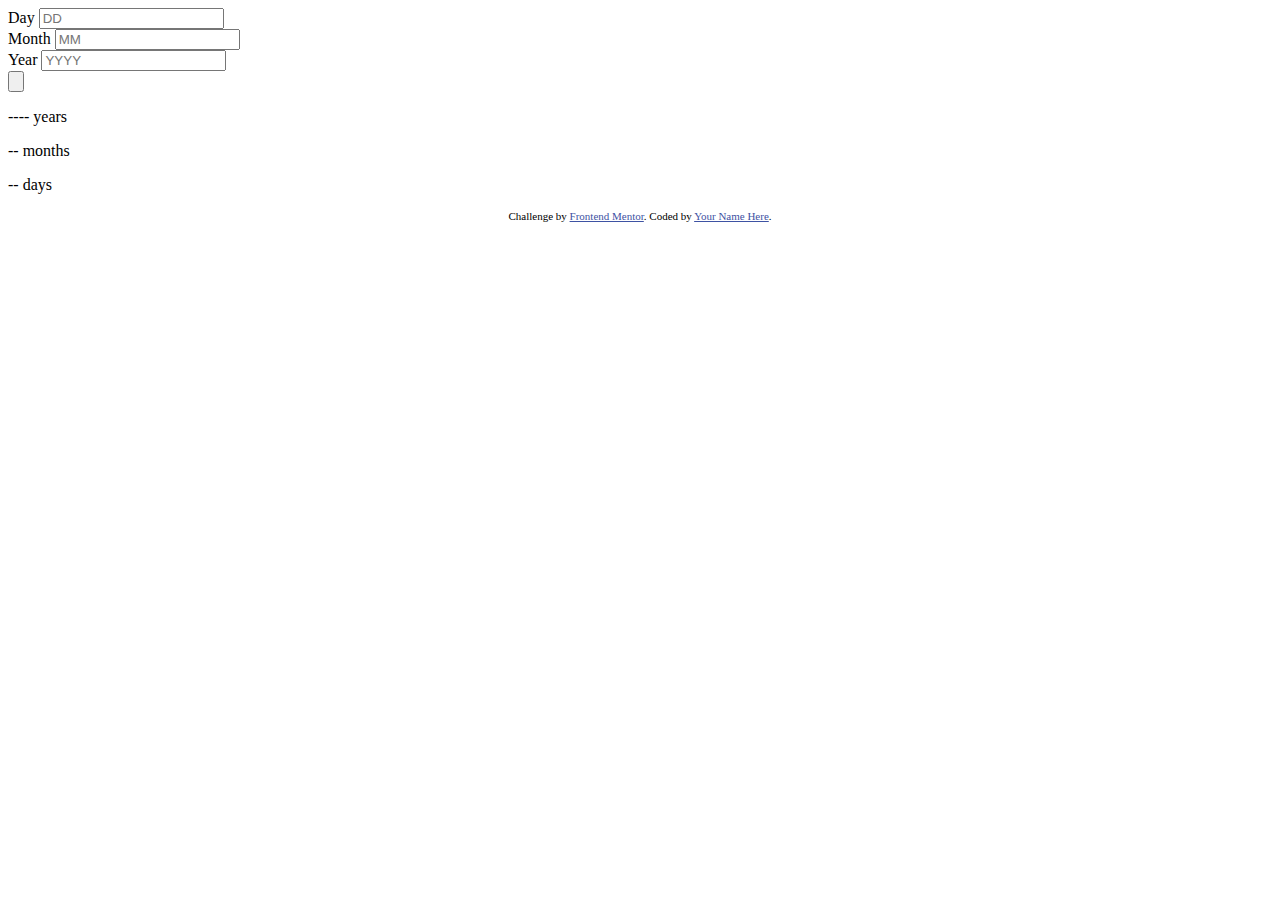
==== age-calculator-app-main/index.html @ 4e8ef665 "initial schematic for html" ====
<!DOCTYPE html>
<html lang="en">

<head>
  <meta charset="UTF-8">
  <meta name="viewport" content="width=device-width, initial-scale=1.0">
  <!-- displays site properly based on user's device -->

  <link rel="icon" type="image/png" sizes="32x32" href="./assets/images/favicon-32x32.png">

  <title>Frontend Mentor | Age calculator app</title>

  <!-- Feel free to remove these styles or customise in your own stylesheet 👍 -->
  <style>
    .attribution {
      font-size: 11px;
      text-align: center;
    }

    .attribution a {
      color: hsl(228, 45%, 44%);
    }
  </style>
</head>

<body>
  <main>
    <div class="content">
      <form action="">
        <div class="input-group">
          <label for="day-input">Day</label>
          <input type="text" inputmode="numeric" pattern="[0-9\s]{1,12}" name="day" id="day-input" placeholder="DD" maxlength="2">
        </div>
        <div class="input-group">
          <label for="month-input">Month</label>
          <input type="text" inputmode="numeric" pattern="[0-9\s]{1,12}" name="month" id="month-input" placeholder="MM" maxlength="2">
        </div>
        <div class="input-group">
          <label for="year-input">Year</label>
          <input type="text" inputmode="numeric" pattern="[0-9\s]{1,12}" name="year" id="year-input" placeholder="YYYY" maxlength="4">
        </div>
        <input type="submit" value="">
      </form>
      <p id="years"><span>----</span> years</p>
      <p id="months"><span>--</span> months</p>
      <p id="days"><span>--</span> days</p>
    </div>
  </main>

  <footer class="attribution">
    Challenge by <a href="https://www.frontendmentor.io?ref=challenge" target="_blank">Frontend Mentor</a>.
    Coded by <a href="#">Your Name Here</a>.
  </footer>
</body>

</html>
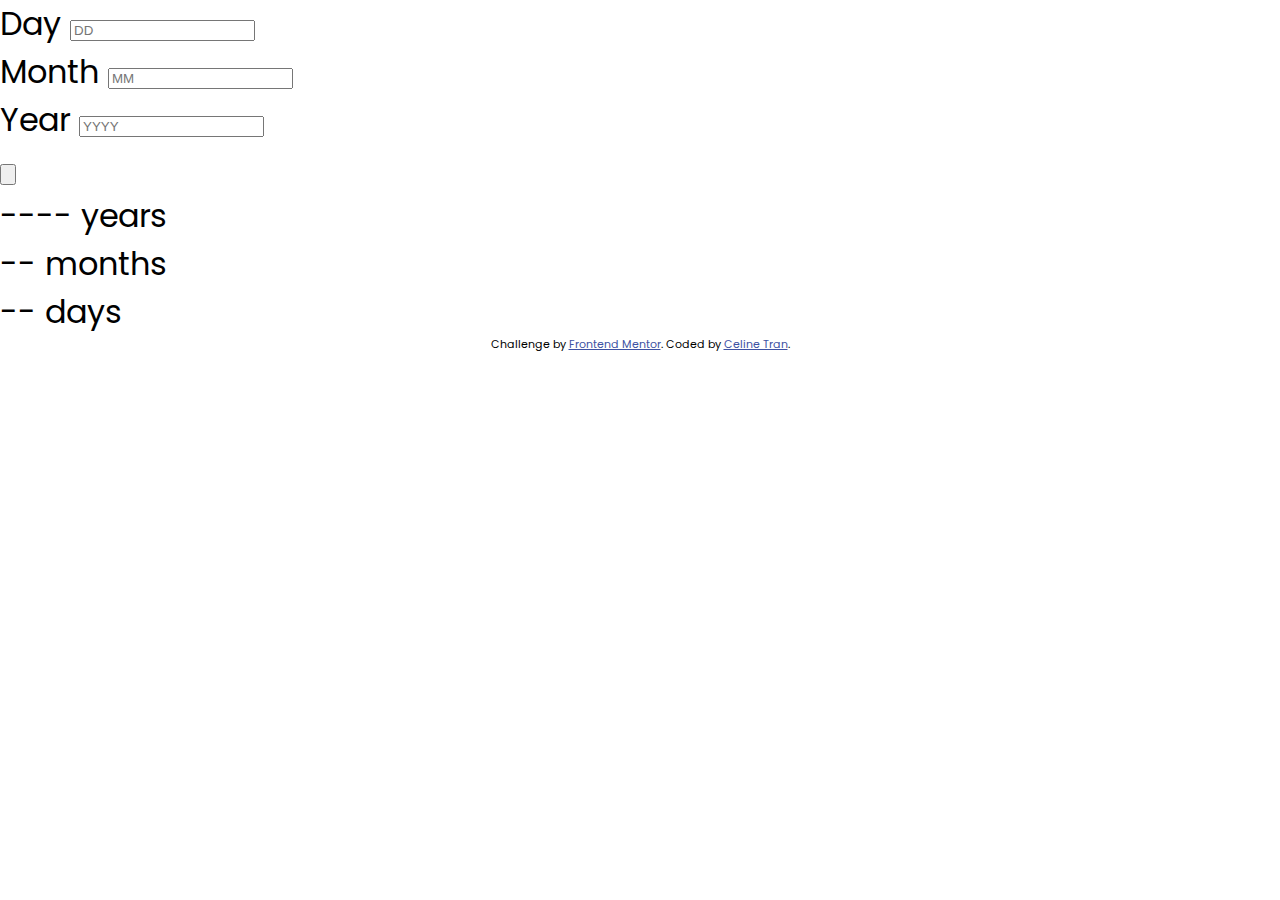
==== commit 93aed416: "reset styling and added predefined styling" ====
--- a/age-calculator-app-main/index.html
+++ b/age-calculator-app-main/index.html
@@ -7,6 +7,7 @@
   <!-- displays site properly based on user's device -->
 
   <link rel="icon" type="image/png" sizes="32x32" href="./assets/images/favicon-32x32.png">
+  <link rel="stylesheet" href="style.css">
 
   <title>Frontend Mentor | Age calculator app</title>
 
@@ -49,7 +50,7 @@
 
   <footer class="attribution">
     Challenge by <a href="https://www.frontendmentor.io?ref=challenge" target="_blank">Frontend Mentor</a>.
-    Coded by <a href="#">Your Name Here</a>.
+    Coded by <a href="#">Celine Tran</a>.
   </footer>
 </body>
 
--- a/age-calculator-app-main/style.css
+++ b/age-calculator-app-main/style.css
@@ -0,0 +1,56 @@
+/* Variables */
+@font-face {
+    font-family: "Poppins-Bold";
+    src: url("assets\\fonts\\Poppins-Bold.ttf");
+}
+
+@font-face {
+    font-family: "Poppins-BoldItalic";
+    src: url("assets\\fonts\\Poppins-BoldItalic.ttf");
+}
+
+@font-face {
+    font-family: "Poppins-ExtraBold";
+    src: url("assets\\fonts\\Poppins-ExtraBold.ttf");
+}
+
+@font-face {
+    font-family: "Poppins-ExtraBoldItalic";
+    src: url("assets\\fonts\\Poppins-ExtraBoldItalic.ttf");
+}
+
+@font-face {
+    font-family: "Poppins-Italic";
+    src: url("assets\\fonts\\Poppins-Italic.ttf");
+}
+
+@font-face {
+    font-family: "Poppins";
+    src: url("assets\\fonts\\Poppins-Regular.ttf");
+}
+
+:root {
+    --purple: hsl(259, 100%, 65%);
+    --light-red: hsl(0, 100%, 67%);
+    --white: hsl(0, 0%, 100%);
+    --off-white: hsl(0, 0%, 94%);
+    --light-grey: hsl(0, 0%, 86%);
+    --smokey-grey: hsl(0, 1%, 44%);
+    --off-black: hsl(0, 0%, 8%);
+}
+
+
+/* Reset Styling */
+*, ::before, ::after {
+    box-sizing: border-box;
+}
+
+* {
+    margin: 0;
+}
+
+/* General Components */
+body {
+    font-family: "Poppins", Arial, Helvetica, sans-serif;
+    font-size: 32px;
+}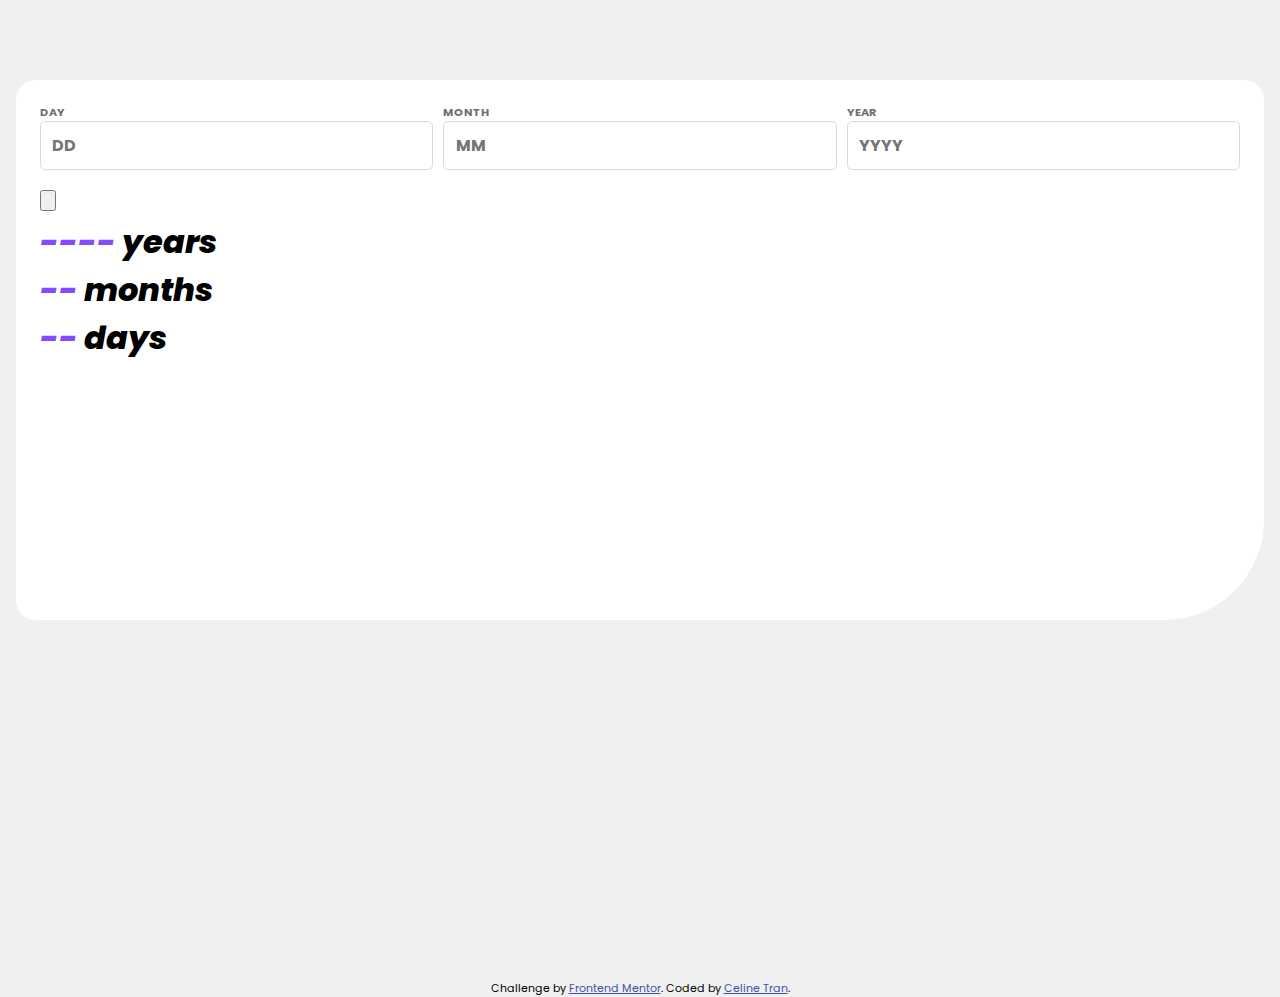
==== commit 9f0328c8: "input and result styling" ====
--- a/age-calculator-app-main/index.html
+++ b/age-calculator-app-main/index.html
@@ -28,17 +28,22 @@
   <main>
     <div class="content">
       <form action="">
-        <div class="input-group">
-          <label for="day-input">Day</label>
-          <input type="text" inputmode="numeric" pattern="[0-9\s]{1,12}" name="day" id="day-input" placeholder="DD" maxlength="2">
-        </div>
-        <div class="input-group">
-          <label for="month-input">Month</label>
-          <input type="text" inputmode="numeric" pattern="[0-9\s]{1,12}" name="month" id="month-input" placeholder="MM" maxlength="2">
-        </div>
-        <div class="input-group">
-          <label for="year-input">Year</label>
-          <input type="text" inputmode="numeric" pattern="[0-9\s]{1,12}" name="year" id="year-input" placeholder="YYYY" maxlength="4">
+        <div class="date-input">
+          <div class="input-group">
+            <label for="day-input">Day</label>
+            <input type="text" inputmode="numeric" pattern="[0-9\s]{1,12}" name="day" id="day-input" placeholder="DD"
+              maxlength="2" size="4">
+          </div>
+          <div class="input-group">
+            <label for="month-input">Month</label>
+            <input type="text" inputmode="numeric" pattern="[0-9\s]{1,12}" name="month" id="month-input"
+              placeholder="MM" maxlength="2" size="4">
+          </div>
+          <div class="input-group">
+            <label for="year-input">Year</label>
+            <input type="text" inputmode="numeric" pattern="[0-9\s]{1,12}" name="year" id="year-input"
+              placeholder="YYYY" maxlength="4" size="4">
+          </div>
         </div>
         <input type="submit" value="">
       </form>
--- a/age-calculator-app-main/style.css
+++ b/age-calculator-app-main/style.css
@@ -53,4 +53,61 @@
 body {
     font-family: "Poppins", Arial, Helvetica, sans-serif;
     font-size: 32px;
-}+    background-color: var(--off-white);
+}
+
+main {
+    width: 100vw;
+    height: 100vh;
+}
+
+.content {
+    height: 60%;
+    background-color: var(--white);
+    margin: 5rem 1rem;
+    padding: 1.5rem;
+    border-radius: 20px 20px 100px 20px;
+}
+
+/* Inputs */
+.date-input {
+    display: flex;
+    justify-content: space-between;
+    gap: 10px;
+}
+
+.input-group {
+    width: 100%;
+    display: flex;
+    flex-direction: column;
+}
+
+.input-group label {
+    font-size: 0.7rem;
+    text-transform: uppercase;
+    font-family: "Poppins-Bold";
+    color: var(--smokey-grey);
+}
+
+.input-group input[type="text"] {
+    font-size: 1rem;
+    font-family: "Poppins-Bold";
+    width: 100%;
+    padding: 0.7em;
+    border: 1px solid var(--light-grey);
+    border-radius: 5px;
+}
+
+.input-group input[type="submit"] {
+    width: 100%;
+    height: 0;
+}
+
+/* Results */
+p {
+    font-family: "Poppins-ExtraBoldItalic";
+}
+
+p span {
+    color: var(--purple);
+} 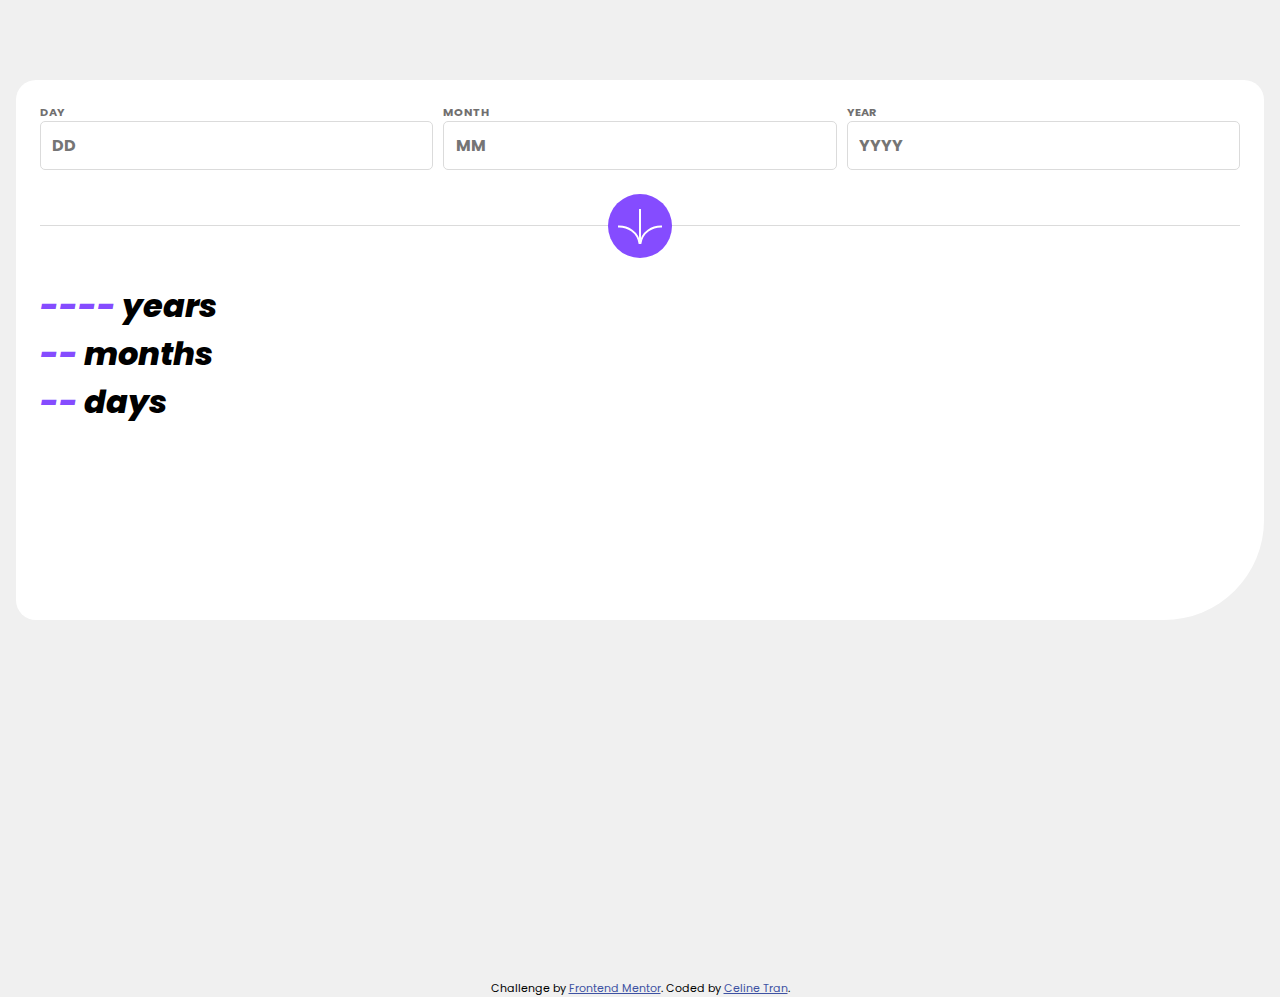
==== commit 7eb14f64: "create sumbit button" ====
--- a/age-calculator-app-main/index.html
+++ b/age-calculator-app-main/index.html
@@ -45,7 +45,9 @@
               placeholder="YYYY" maxlength="4" size="4">
           </div>
         </div>
-        <input type="submit" value="">
+        <div class="submit-container">
+          <button type="submit" class="submit-btn"></button>
+        </div>
       </form>
       <p id="years"><span>----</span> years</p>
       <p id="months"><span>--</span> months</p>
--- a/age-calculator-app-main/style.css
+++ b/age-calculator-app-main/style.css
@@ -39,9 +39,10 @@
     --off-black: hsl(0, 0%, 8%);
 }
 
-
 /* Reset Styling */
-*, ::before, ::after {
+*,
+::before,
+::after {
     box-sizing: border-box;
 }
 
@@ -68,6 +69,7 @@
     padding: 1.5rem;
     border-radius: 20px 20px 100px 20px;
 }
+
 
 /* Inputs */
 .date-input {
@@ -98,9 +100,45 @@
     border-radius: 5px;
 }
 
-.input-group input[type="submit"] {
+/* Button */
+.submit-container {
     width: 100%;
-    height: 0;
+    margin: 1.5rem 0;
+    position: relative;
+    display: flex;
+    justify-content: center;
+    align-items: center;
+}
+
+.submit-container::before {
+    content: '';
+    width: 100%;
+    border-bottom: 1px solid var(--light-grey);
+    position: absolute;
+    bottom: 50%;
+    z-index: 1;
+}
+
+.submit-btn {
+    all: unset;
+    border-radius: 9999px;
+    background-color: var(--purple);
+    width: 4rem;
+    height: 4rem;
+    position: relative;
+    z-index: 2;
+}
+
+.submit-btn::after {
+    content: "";
+    background-image: url("assets\\images\\icon-arrow.svg");
+    background-position: center;
+    background-repeat: no-repeat;
+    display: block;
+    position: relative;
+    text-align: center;
+    margin: auto;
+    height: 55%;
 }
 
 /* Results */
@@ -110,4 +148,4 @@
 
 p span {
     color: var(--purple);
-} +}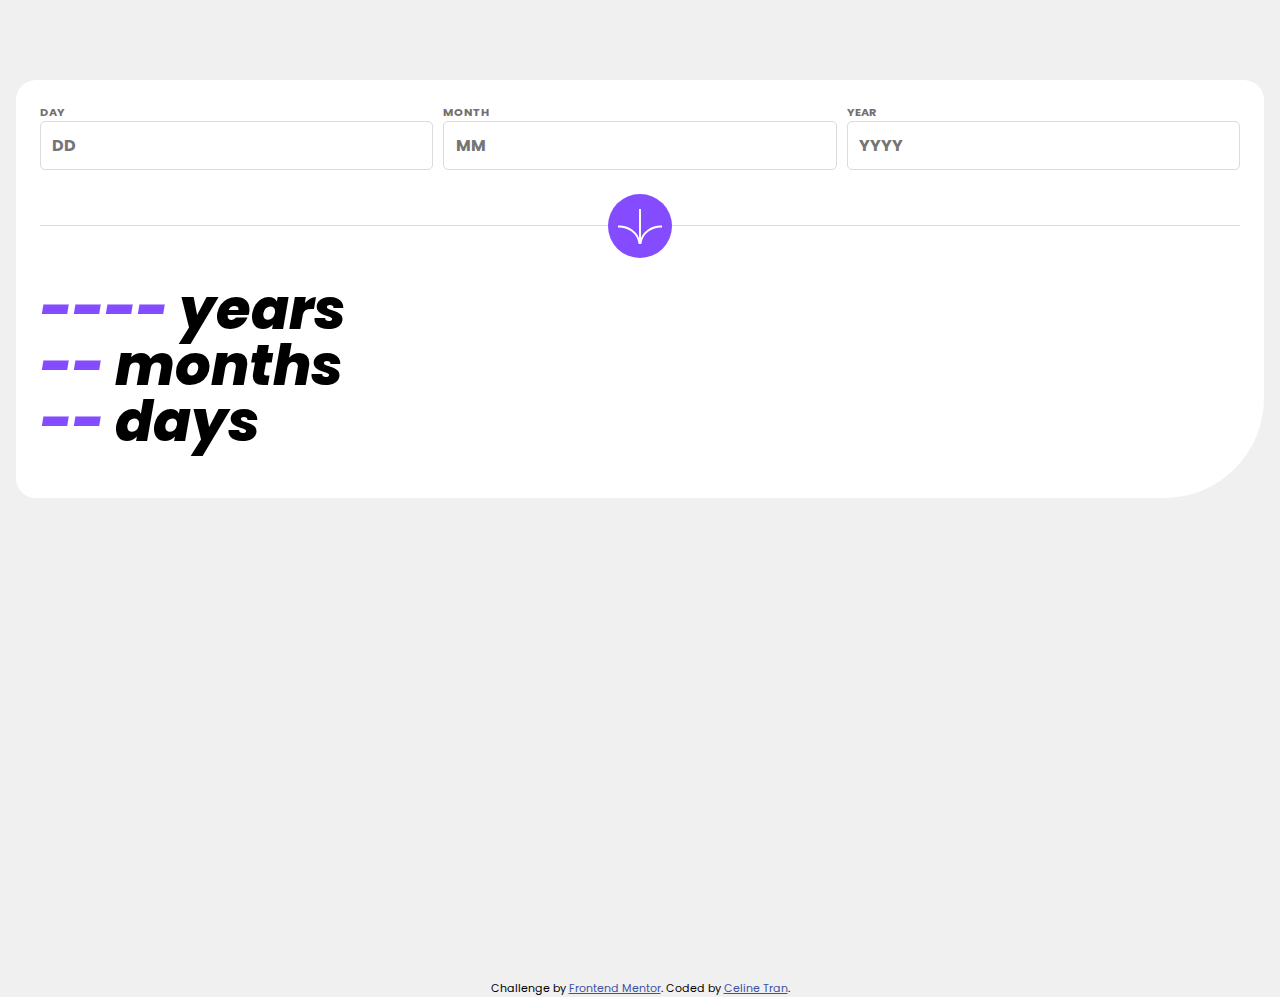
==== commit d0f34c5d: "change label color to red if error" ====
--- a/age-calculator-app-main/index.html
+++ b/age-calculator-app-main/index.html
@@ -8,6 +8,7 @@
 
   <link rel="icon" type="image/png" sizes="32x32" href="./assets/images/favicon-32x32.png">
   <link rel="stylesheet" href="style.css">
+  
 
   <title>Frontend Mentor | Age calculator app</title>
 
@@ -27,31 +28,31 @@
 <body>
   <main>
     <div class="content">
-      <form action="">
+      <form action="" id="age-calc-form">
         <div class="date-input">
           <div class="input-group">
-            <label for="day-input">Day</label>
-            <input type="text" inputmode="numeric" pattern="[0-9\s]{1,12}" name="day" id="day-input" placeholder="DD"
+            <label id="day-label" class="input-label" for="day-input">Day</label>
+            <input type="text" inputmode="numeric" pattern="[0-9\s]{1,12}" name="day" id="day-input" class="input-text" placeholder="DD"
               maxlength="2" size="4">
           </div>
           <div class="input-group">
-            <label for="month-input">Month</label>
-            <input type="text" inputmode="numeric" pattern="[0-9\s]{1,12}" name="month" id="month-input"
+            <label id="month-label" class="input-label" for="month-input">Month</label>
+            <input type="text" inputmode="numeric" pattern="[0-9\s]{1,12}" name="month" id="month-input" class="input-text"
               placeholder="MM" maxlength="2" size="4">
           </div>
           <div class="input-group">
-            <label for="year-input">Year</label>
-            <input type="text" inputmode="numeric" pattern="[0-9\s]{1,12}" name="year" id="year-input"
+            <label id="year-label" class="input-label" for="year-input">Year</label>
+            <input type="text" inputmode="numeric" pattern="[0-9\s]{1,12}" name="year" id="year-input" class="input-text"
               placeholder="YYYY" maxlength="4" size="4">
           </div>
         </div>
-        <div class="submit-container">
-          <button type="submit" class="submit-btn"></button>
-        </div>
       </form>
-      <p id="years"><span>----</span> years</p>
-      <p id="months"><span>--</span> months</p>
-      <p id="days"><span>--</span> days</p>
+      <div class="submit-container">
+        <button class="submit-btn" onclick="calculateAge()"></button>
+      </div>
+      <p><span id="years">----</span> years</p>
+      <p><span id="months">--</span> months</p>
+      <p><span id="days">--</span> days</p>
     </div>
   </main>
 
@@ -59,6 +60,8 @@
     Challenge by <a href="https://www.frontendmentor.io?ref=challenge" target="_blank">Frontend Mentor</a>.
     Coded by <a href="#">Celine Tran</a>.
   </footer>
+
+  <script src="index.js"></script>
 </body>
 
 </html>--- a/age-calculator-app-main/style.css
+++ b/age-calculator-app-main/style.css
@@ -63,10 +63,11 @@
 }
 
 .content {
-    height: 60%;
+    height: auto;
     background-color: var(--white);
     margin: 5rem 1rem;
     padding: 1.5rem;
+    padding-bottom: 3rem;
     border-radius: 20px 20px 100px 20px;
 }
 
@@ -84,14 +85,14 @@
     flex-direction: column;
 }
 
-.input-group label {
+.input-label {
     font-size: 0.7rem;
     text-transform: uppercase;
     font-family: "Poppins-Bold";
     color: var(--smokey-grey);
 }
 
-.input-group input[type="text"] {
+.input-text {
     font-size: 1rem;
     font-family: "Poppins-Bold";
     width: 100%;
@@ -144,8 +145,49 @@
 /* Results */
 p {
     font-family: "Poppins-ExtraBoldItalic";
+    font-size: 3.5rem;
+    line-height: 3.5rem;
 }
 
 p span {
     color: var(--purple);
+}
+
+/* Error */
+.input-error {
+    border: 1px solid var(--light-red);
+}
+
+.text-error {
+    color: var(--light-red);
+}
+
+/* Desktop Design */
+@media only screen and (min-width: 1440px) {
+    body {
+        font-size: 64px;
+    }
+
+    main {
+        display: flex;
+        justify-content: center;
+        align-items: center;
+    }
+
+    .content {
+        width: 35%;
+    }
+
+    .date-input {
+        justify-content: left;
+    }
+
+    .input-group {
+        width: 6rem;
+    }
+
+    .submit-container {
+        justify-content: end;
+        margin: 0;
+    }
 }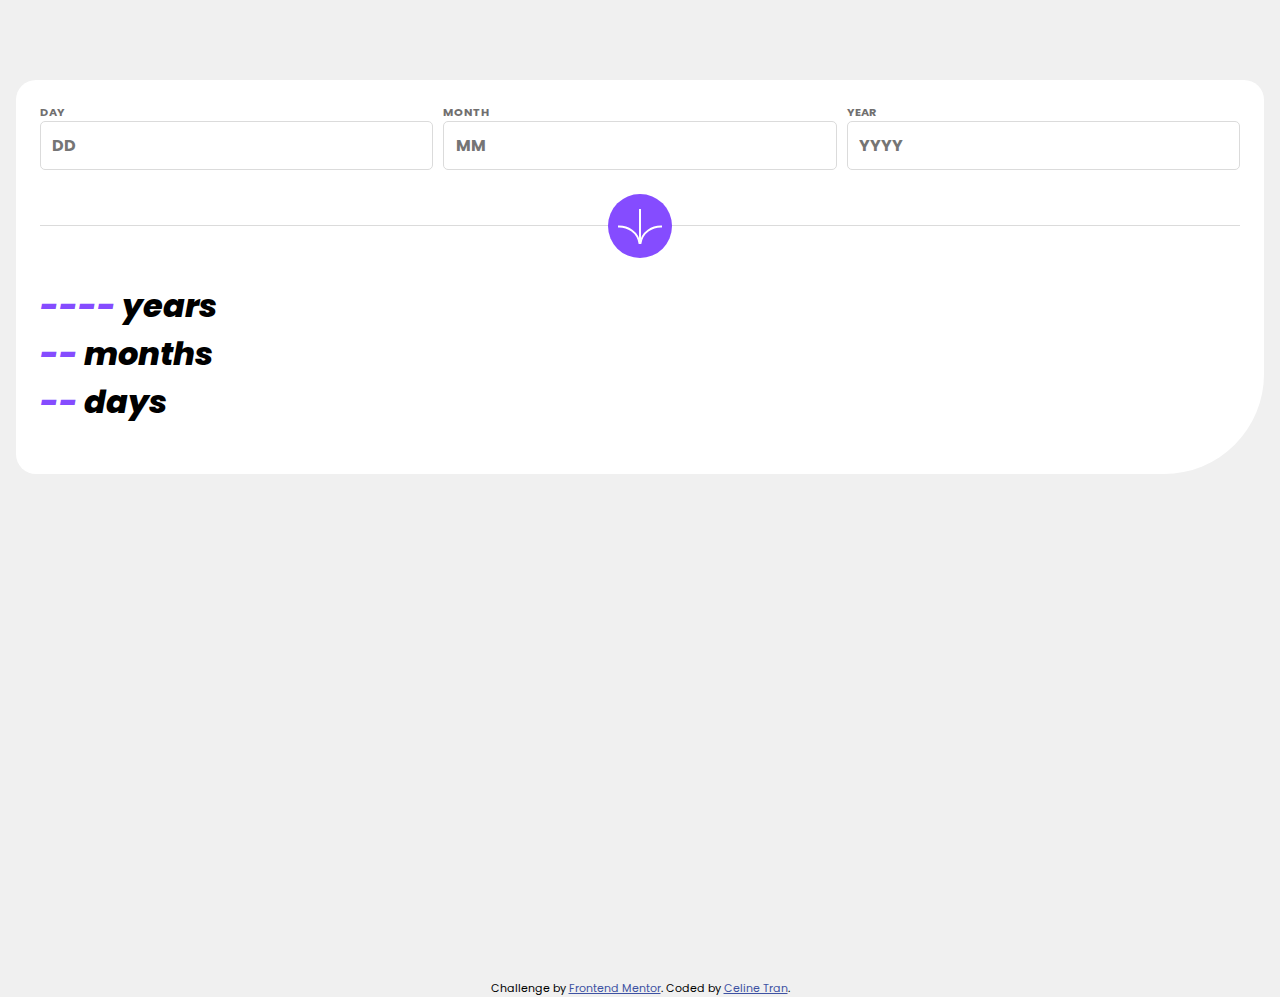
==== commit 53dc9ae7: "added styling for error message" ====
--- a/age-calculator-app-main/index.html
+++ b/age-calculator-app-main/index.html
@@ -34,16 +34,19 @@
             <label id="day-label" class="input-label" for="day-input">Day</label>
             <input type="text" inputmode="numeric" pattern="[0-9\s]{1,12}" name="day" id="day-input" class="input-text" placeholder="DD"
               maxlength="2" size="4">
+            <p class="error-msg">Error</p>
           </div>
           <div class="input-group">
             <label id="month-label" class="input-label" for="month-input">Month</label>
             <input type="text" inputmode="numeric" pattern="[0-9\s]{1,12}" name="month" id="month-input" class="input-text"
               placeholder="MM" maxlength="2" size="4">
+            <p class="error-msg">Error</p>
           </div>
           <div class="input-group">
             <label id="year-label" class="input-label" for="year-input">Year</label>
             <input type="text" inputmode="numeric" pattern="[0-9\s]{1,12}" name="year" id="year-input" class="input-text"
               placeholder="YYYY" maxlength="4" size="4">
+            <p class="error-msg">Error</p>
           </div>
         </div>
       </form>
--- a/age-calculator-app-main/style.css
+++ b/age-calculator-app-main/style.css
@@ -145,8 +145,6 @@
 /* Results */
 p {
     font-family: "Poppins-ExtraBoldItalic";
-    font-size: 3.5rem;
-    line-height: 3.5rem;
 }
 
 p span {
@@ -160,6 +158,10 @@
 
 .text-error {
     color: var(--light-red);
+}
+
+.error-msg {
+    display: none;
 }
 
 /* Desktop Design */
@@ -174,6 +176,11 @@
         align-items: center;
     }
 
+    p {
+        font-size: 3.5rem;
+        line-height: 3.5rem; 
+    }
+
     .content {
         width: 35%;
     }
@@ -184,6 +191,15 @@
 
     .input-group {
         width: 6rem;
+    }
+
+    .error-msg {
+        display: block;
+        font-family: "Poppins", Arial, Helvetica, sans-serif;
+        font-size: 0.7rem;
+        line-height: 0.7rem;
+        margin: 10px 0;
+        color: transparent;
     }
 
     .submit-container {
